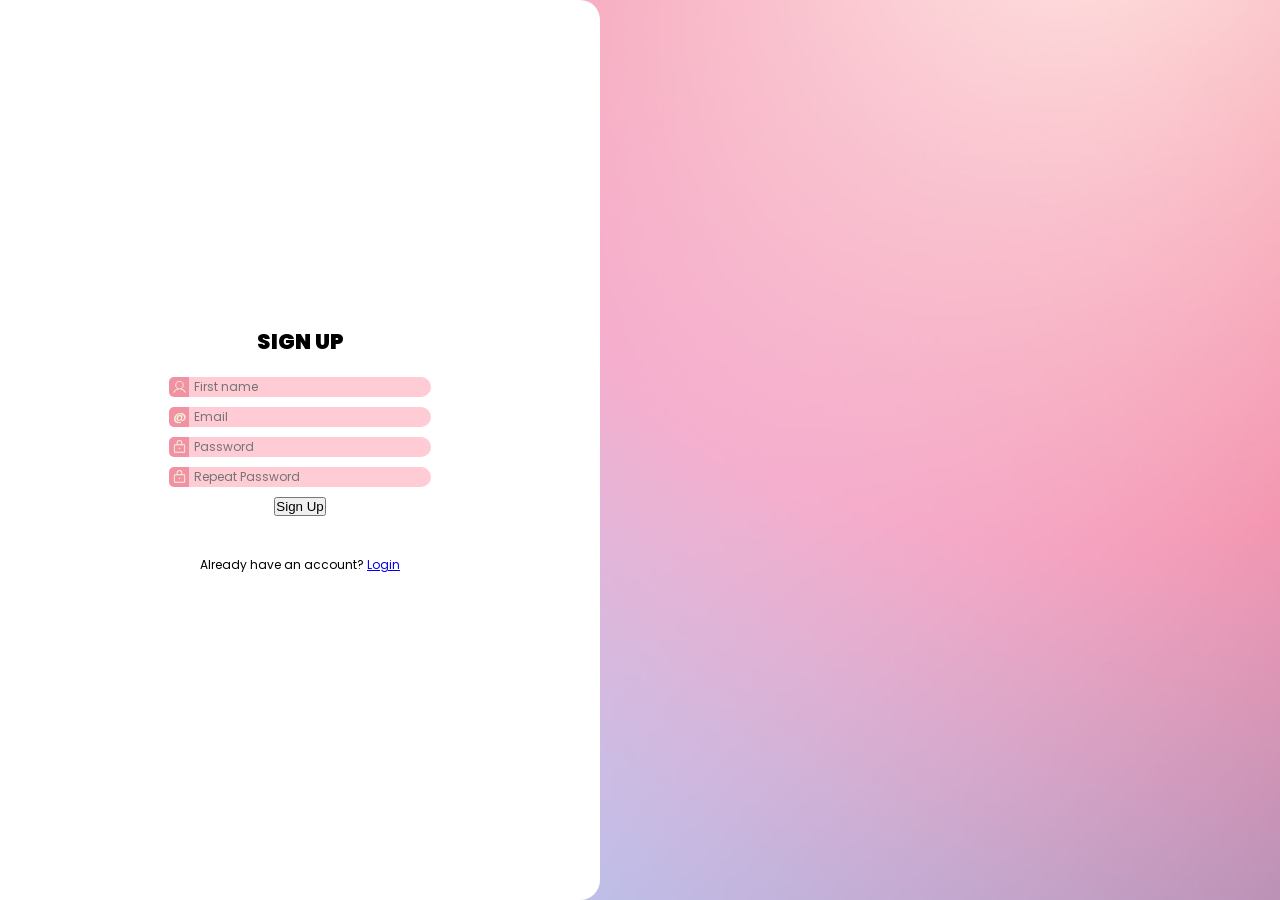
==== account-login-sign-up.html @ 3f6f6dd5 "updated sign up and account" ====
<!DOCTYPE html>
<html lang="en">
<head>
    <meta charset="UTF-8">
    <meta name="viewport" content="width=device-width, initial-scale=1.0">
    <link rel="stylesheet" href="login-style.css">
    <title>Sign Up</title>
</head>
<body>
    <div class="wrapper">
        <h1>Sign Up</h1>
        <form action="">
            <div>
                <label for="firstname-input">
                    <svg xmlns="http://www.w3.org/2000/svg" width="15" height="20" fill="#currentColor" viewBox="0 0 256 256"><path d="M230.92,212c-15.23-26.33-38.7-45.21-66.09-54.16a72,72,0,1,0-73.66,0C63.78,166.78,40.31,185.66,25.08,212a8,8,0,1,0,13.85,8c18.84-32.56,52.14-52,89.07-52s70.23,19.44,89.07,52a8,8,0,1,0,13.85-8ZM72,96a56,56,0,1,1,56,56A56.06,56.06,0,0,1,72,96Z"></path></svg>
                </label>
                <input type="text" name="firstname"  id="firstname-input" placeholder="First name ">
            </div>
            <div>
                <label for="email-input">
                    <span>@</span>
                </label>
                <input type="email" name="email"  id="email-input" placeholder="Email">
            </div>
            <div>
                <label for="password-input">
                    <svg xmlns="http://www.w3.org/2000/svg" width="15" height="20" fill="#currentColor" viewBox="0 0 256 256"><path d="M208,80H176V56a48,48,0,0,0-96,0V80H48A16,16,0,0,0,32,96V208a16,16,0,0,0,16,16H208a16,16,0,0,0,16-16V96A16,16,0,0,0,208,80ZM96,56a32,32,0,0,1,64,0V80H96ZM208,208H48V96H208V208Zm-68-56a12,12,0,1,1-12-12A12,12,0,0,1,140,152Z"></path></svg>
                </label>
                <input type="password" name="password"  id="password-input" placeholder="Password ">
            </div>
            <div>
                <label for="repeat-password-input">
                    <svg xmlns="http://www.w3.org/2000/svg" width="15" height="20" fill="#currentColor" viewBox="0 0 256 256"><path d="M208,80H176V56a48,48,0,0,0-96,0V80H48A16,16,0,0,0,32,96V208a16,16,0,0,0,16,16H208a16,16,0,0,0,16-16V96A16,16,0,0,0,208,80ZM96,56a32,32,0,0,1,64,0V80H96ZM208,208H48V96H208V208Zm-68-56a12,12,0,1,1-12-12A12,12,0,0,1,140,152Z"></path></svg>
                </label>
                <input type="password" name="repeat-password"  id="repeat-password-input" placeholder="Repeat Password ">
            </div>
            <button type="submit">Sign Up</button>
        </form>
        <p>Already have an account? <a href="#">Login</a></p>
    </div>
</body>
</html>
---- login-style.css ----
@import url('https://fonts.googleapis.com/css2?family=Poppins:ital,wght@0,100;0,200;0,300;0,400;0,500;0,600;0,700;0,800;0,900;1,100;1,200;1,300;1,400;1,500;1,600;1,700;1,800;1,900&display=swap');

*{
    margin: 0;
    padding: 0;
    box-sizing: border-box;
}

html{
    font-family: "Poppins", 'Segoe UI', Tahoma, Geneva, Verdana, sans-serif;
    font-size: 12px;
    color: black;
    text-align: center;
}

body{
    min-height: 100px;
    background-image: url(images/pink-background.jpg);
    background-size: cover;
    background-position: left;
    overflow: hidden;
}

.wrapper{
    box-sizing: border-box;
    background-color: white;
    height: 100vh;
    width: 600px;
    padding: 10px;
    border-radius: 0 20px 20px 0; 
    display: flex;
    flex-direction: column;
    align-items: center;
    justify-content: center;
}

h1{
    font-size: 1.75rem;
    font-weight: 900;
    text-transform: uppercase;
}

form{
    width: min(100px, 100%);
    margin-top: 20px;
    margin-bottom: 40px;
    display: flex;
    flex-direction: column;
    align-items: center;
    gap: 10px;
}

form > div {
    width: 100%;
    display: flex;
    justify-content: center;
}

form label{
    flex-shrink: 0;
    height: 20px;
    width: 20px;
    background-color: rgb(240, 146, 162);
    fill: beige;
    color: beige;
    border-radius: 5px 0 0 5px;
    align-items: center;
    font-size: 13px;
    font-weight: 500;
}

form input{
    box-sizing: border-box;
    flex-grow: 1;
    height: 20px;
    padding: 5px;
    font: inherit;
    border-radius: 0 10px 10px 0;
    border: none;
    background-color: rgb(255, 203, 212);
    transition: 150ms ease;
}

form input:hover{
    border: 2px solid rgb(232, 184, 192);
}
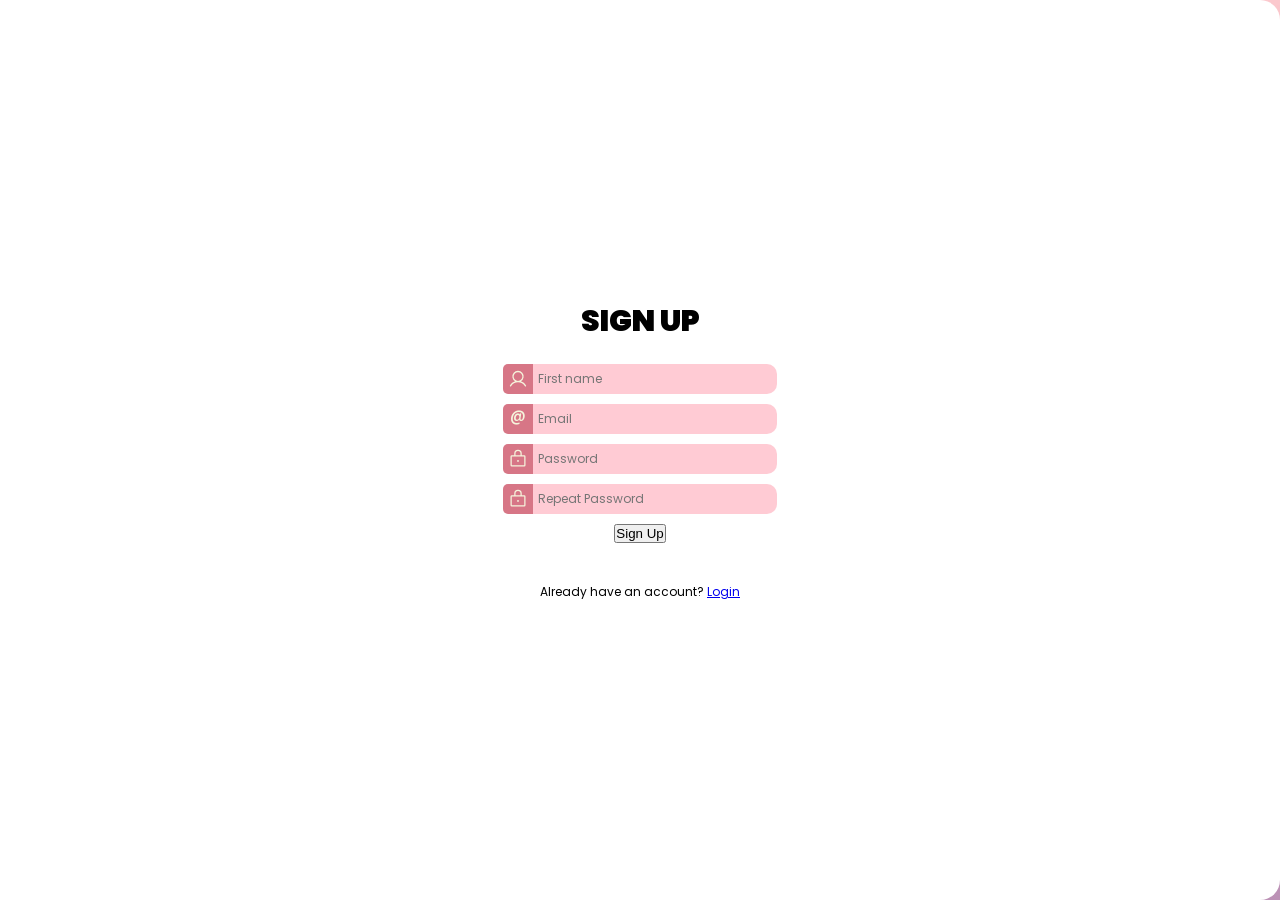
==== commit 31f84acf: "updated account" ====
--- a/account-login-sign-up.html
+++ b/account-login-sign-up.html
@@ -12,7 +12,7 @@
         <form action="">
             <div>
                 <label for="firstname-input">
-                    <svg xmlns="http://www.w3.org/2000/svg" width="15" height="20" fill="#currentColor" viewBox="0 0 256 256"><path d="M230.92,212c-15.23-26.33-38.7-45.21-66.09-54.16a72,72,0,1,0-73.66,0C63.78,166.78,40.31,185.66,25.08,212a8,8,0,1,0,13.85,8c18.84-32.56,52.14-52,89.07-52s70.23,19.44,89.07,52a8,8,0,1,0,13.85-8ZM72,96a56,56,0,1,1,56,56A56.06,56.06,0,0,1,72,96Z"></path></svg>
+                    <svg xmlns="http://www.w3.org/2000/svg" width="20" height="auto" fill="#currentColor" viewBox="0 0 256 256"><path d="M230.92,212c-15.23-26.33-38.7-45.21-66.09-54.16a72,72,0,1,0-73.66,0C63.78,166.78,40.31,185.66,25.08,212a8,8,0,1,0,13.85,8c18.84-32.56,52.14-52,89.07-52s70.23,19.44,89.07,52a8,8,0,1,0,13.85-8ZM72,96a56,56,0,1,1,56,56A56.06,56.06,0,0,1,72,96Z"></path></svg>
                 </label>
                 <input type="text" name="firstname"  id="firstname-input" placeholder="First name ">
             </div>
@@ -24,13 +24,13 @@
             </div>
             <div>
                 <label for="password-input">
-                    <svg xmlns="http://www.w3.org/2000/svg" width="15" height="20" fill="#currentColor" viewBox="0 0 256 256"><path d="M208,80H176V56a48,48,0,0,0-96,0V80H48A16,16,0,0,0,32,96V208a16,16,0,0,0,16,16H208a16,16,0,0,0,16-16V96A16,16,0,0,0,208,80ZM96,56a32,32,0,0,1,64,0V80H96ZM208,208H48V96H208V208Zm-68-56a12,12,0,1,1-12-12A12,12,0,0,1,140,152Z"></path></svg>
+                    <svg xmlns="http://www.w3.org/2000/svg" width="20" height="auto" fill="#currentColor" viewBox="0 0 256 256"><path d="M208,80H176V56a48,48,0,0,0-96,0V80H48A16,16,0,0,0,32,96V208a16,16,0,0,0,16,16H208a16,16,0,0,0,16-16V96A16,16,0,0,0,208,80ZM96,56a32,32,0,0,1,64,0V80H96ZM208,208H48V96H208V208Zm-68-56a12,12,0,1,1-12-12A12,12,0,0,1,140,152Z"></path></svg>
                 </label>
                 <input type="password" name="password"  id="password-input" placeholder="Password ">
             </div>
             <div>
                 <label for="repeat-password-input">
-                    <svg xmlns="http://www.w3.org/2000/svg" width="15" height="20" fill="#currentColor" viewBox="0 0 256 256"><path d="M208,80H176V56a48,48,0,0,0-96,0V80H48A16,16,0,0,0,32,96V208a16,16,0,0,0,16,16H208a16,16,0,0,0,16-16V96A16,16,0,0,0,208,80ZM96,56a32,32,0,0,1,64,0V80H96ZM208,208H48V96H208V208Zm-68-56a12,12,0,1,1-12-12A12,12,0,0,1,140,152Z"></path></svg>
+                    <svg xmlns="http://www.w3.org/2000/svg" width="20" height="auto" fill="#currentColor" viewBox="0 0 256 256"><path d="M208,80H176V56a48,48,0,0,0-96,0V80H48A16,16,0,0,0,32,96V208a16,16,0,0,0,16,16H208a16,16,0,0,0,16-16V96A16,16,0,0,0,208,80ZM96,56a32,32,0,0,1,64,0V80H96ZM208,208H48V96H208V208Zm-68-56a12,12,0,1,1-12-12A12,12,0,0,1,140,152Z"></path></svg>
                 </label>
                 <input type="password" name="repeat-password"  id="repeat-password-input" placeholder="Repeat Password ">
             </div>
--- a/login-style.css
+++ b/login-style.css
@@ -25,7 +25,7 @@
     box-sizing: border-box;
     background-color: white;
     height: 100vh;
-    width: 600px;
+    /* width: 600px; */
     padding: 10px;
     border-radius: 0 20px 20px 0; 
     display: flex;
@@ -35,7 +35,7 @@
 }
 
 h1{
-    font-size: 1.75rem;
+    font-size: 30px;
     font-weight: 900;
     text-transform: uppercase;
 }
@@ -58,29 +58,30 @@
 
 form label{
     flex-shrink: 0;
-    height: 20px;
-    width: 20px;
-    background-color: rgb(240, 146, 162);
+    height: 30px;
+    width: 30px;
+    background-color: rgb(215, 118, 134);
     fill: beige;
     color: beige;
     border-radius: 5px 0 0 5px;
     align-items: center;
-    font-size: 13px;
+    font-size: 15px;
     font-weight: 500;
 }
 
 form input{
     box-sizing: border-box;
     flex-grow: 1;
-    height: 20px;
+    height: 30px;
     padding: 5px;
     font: inherit;
     border-radius: 0 10px 10px 0;
-    border: none;
+    border: 2px solid rgb(255, 203, 212);
+    border-left: none;
     background-color: rgb(255, 203, 212);
     transition: 150ms ease;
 }
 
 form input:hover{
-    border: 2px solid rgb(232, 184, 192);
+    border-color:rgb(215, 118, 134);
 }
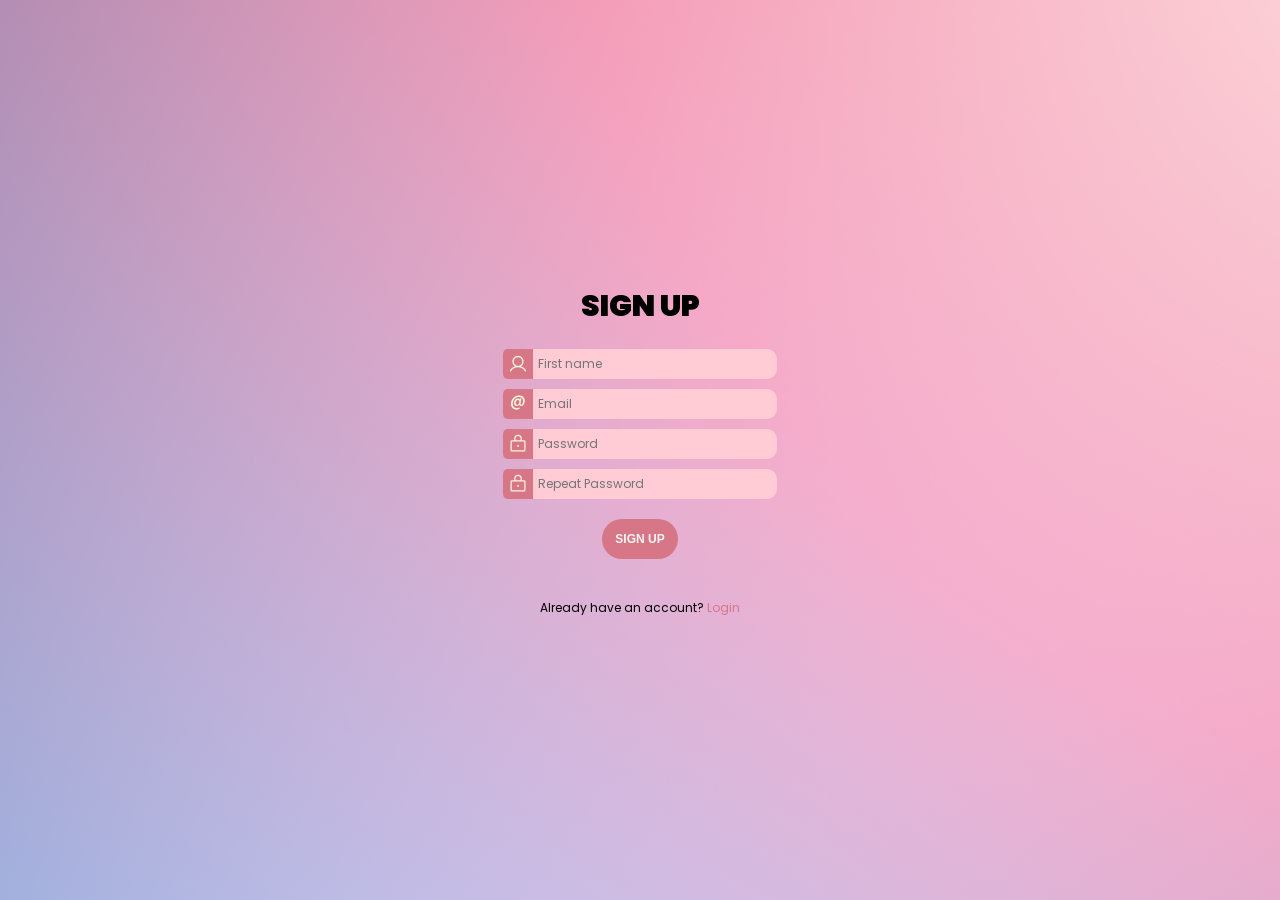
==== commit 52888f0a: "updated" ====
--- a/account-login-sign-up.html
+++ b/account-login-sign-up.html
@@ -34,7 +34,7 @@
                 </label>
                 <input type="password" name="repeat-password"  id="repeat-password-input" placeholder="Repeat Password ">
             </div>
-            <button type="submit">Sign Up</button>
+            <button type="submit" class="sign-up">Sign Up</button>
         </form>
         <p>Already have an account? <a href="#">Login</a></p>
     </div>
--- a/login-style.css
+++ b/login-style.css
@@ -15,19 +15,18 @@
 
 body{
     min-height: 100px;
-    background-image: url(images/pink-background.jpg);
     background-size: cover;
-    background-position: left;
+    background-position: right;
     overflow: hidden;
 }
 
 .wrapper{
     box-sizing: border-box;
-    background-color: white;
+    background-image: url(images/pink-background.jpg);
     height: 100vh;
-    /* width: 600px; */
+    min-width: min(600px, 100%);
     padding: 10px;
-    border-radius: 0 20px 20px 0; 
+    border-radius: 0;
     display: flex;
     flex-direction: column;
     align-items: center;
@@ -84,4 +83,37 @@
 
 form input:hover{
     border-color:rgb(215, 118, 134);
+}
+
+form input:focus{
+    outline: none;
+    border-color: rgb(215, 118, 134);
+}
+
+
+.sign-up{
+    padding: 13px;
+    margin-top: 10px;
+    background-color: rgb(215, 118, 134);
+    color: whitesmoke;
+    border: none;
+    border-radius: 1000px;
+    font: inherit;
+    font-weight: 600;
+    text-transform: uppercase;
+    cursor: pointer;
+    transition: 150ms ease;
+}
+
+.sign-up:hover{
+    background-color: rgb(246, 171, 183);
+}
+
+a{
+    text-decoration: none;
+    color: rgb(215, 118, 134);
+}
+
+a:hover{
+    text-decoration: underline;
 }
